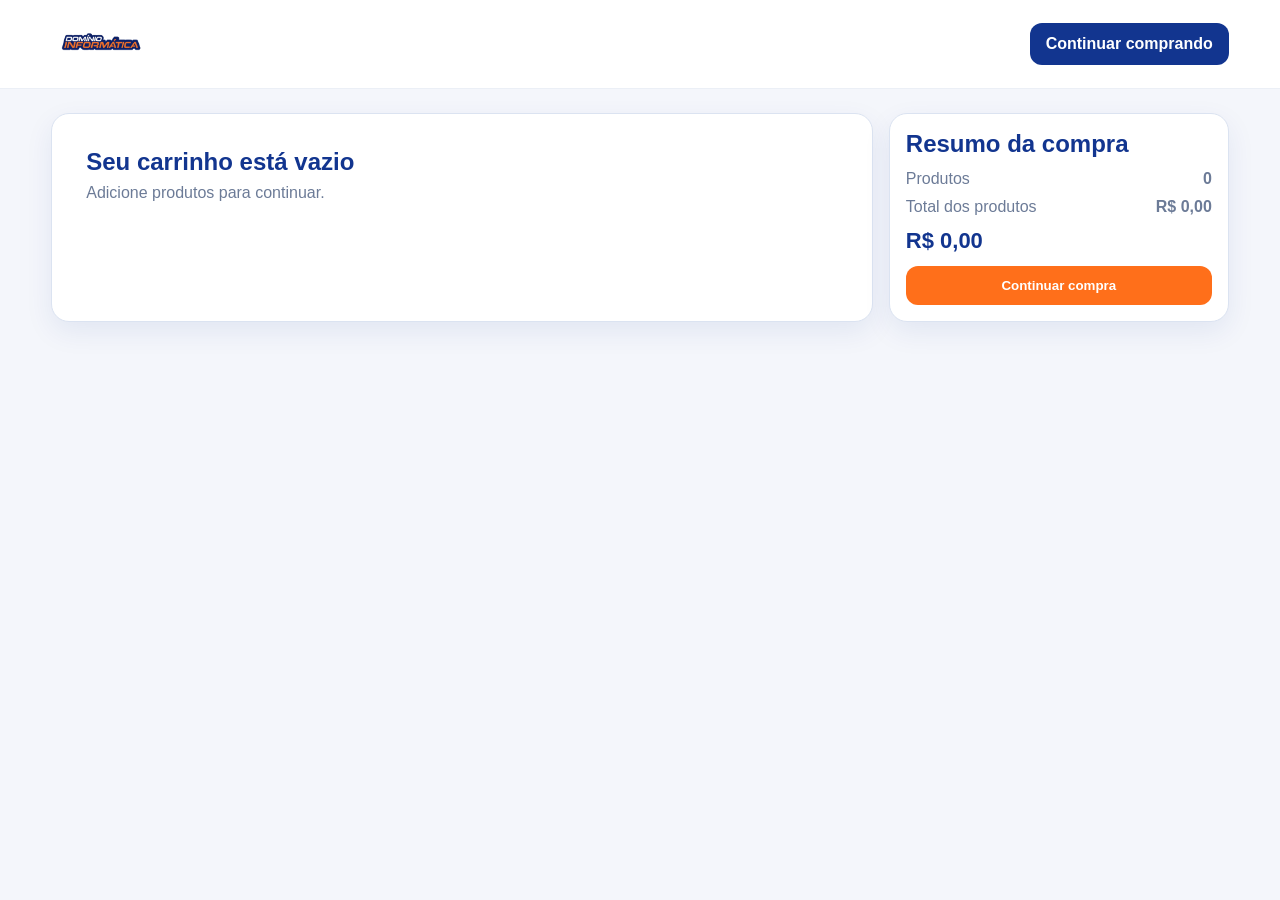
==== cart.html @ 4eca2957 "Create cart.html" ====
<!DOCTYPE html>
<html lang="pt-BR">
<head>
  <meta charset="UTF-8">
  <meta name="viewport" content="width=device-width, initial-scale=1.0">
  <title>Carrinho | Domínio Informática</title>
  <style>
    :root{
      --azul:#12358f;
      --laranja:#ff6f1a;
      --cinza:#f4f6fb;
      --texto:#23314d;
      --texto-suave:#6c7b97;
      --borda:#dbe3f1;
      --sombra:0 10px 28px rgba(18,53,143,.08);
      --raio:18px;
    }
    *{box-sizing:border-box;margin:0;padding:0}
    body{font-family:Arial,sans-serif;background:var(--cinza);color:var(--texto)}
    a{text-decoration:none;color:inherit}
    img{display:block;max-width:100%}
    .container{width:min(1220px,92%);margin:0 auto}
    .header{background:#fff;border-bottom:1px solid #ebeff6;padding:12px 0}
    .header .container{display:flex;justify-content:space-between;align-items:center;gap:12px;flex-wrap:wrap}
    .logo img{max-height:64px}
    .btn{
      display:inline-block;border:none;border-radius:12px;padding:12px 16px;font-weight:bold;cursor:pointer;text-align:center;
    }
    .btn-blue{background:var(--azul);color:#fff}
    .btn-orange{background:var(--laranja);color:#fff}
    .section{padding:24px 0}
    .layout{display:grid;grid-template-columns:1fr 340px;gap:16px}
    .card{background:#fff;border:1px solid var(--borda);border-radius:var(--raio);box-shadow:var(--sombra)}
    .list{padding:16px;display:grid;gap:12px}
    .item{
      border:1px solid var(--borda);
      border-radius:16px;
      padding:12px;
      display:grid;
      grid-template-columns:90px 1fr auto;
      gap:12px;
      align-items:center;
    }
    .thumb{
      width:90px;height:90px;border:1px solid #ebeff6;border-radius:14px;background:#fff;padding:8px;display:flex;align-items:center;justify-content:center;
    }
    .thumb img{width:100%;height:100%;object-fit:contain}
    .placeholder{font-size:34px;color:var(--azul)}
    .title{font-weight:bold;color:var(--azul);line-height:1.3;margin-bottom:6px}
    .code{font-size:12px;color:#7e8ba5;margin-bottom:6px}
    .price{font-size:18px;color:var(--azul);font-weight:700}
    .right{text-align:right}
    .qty{
      width:80px;border:2px solid #dfe6f3;background:#f8fafe;border-radius:12px;padding:10px 12px;font-size:14px;
    }
    .summary{padding:16px}
    .summary h2{color:var(--azul);font-size:24px;margin-bottom:12px}
    .sum-line{display:flex;justify-content:space-between;gap:10px;margin-bottom:10px;color:var(--texto-suave)}
    .sum-total{font-size:22px;color:var(--azul);font-weight:700;margin:12px 0}
    @media (max-width:860px){
      .layout{grid-template-columns:1fr}
      .item{grid-template-columns:70px 1fr}
      .right{text-align:left}
    }
  </style>
</head>
<body>
  <header class="header">
    <div class="container">
      <a href="index.html" class="logo"><img src="logo-dominio.png" alt="Domínio Informática"></a>
      <div style="display:flex;gap:10px;flex-wrap:wrap">
        <a class="btn btn-blue" href="index.html">Continuar comprando</a>
      </div>
    </div>
  </header>

  <section class="section">
    <div class="container layout">
      <div class="card list" id="cartList"></div>

      <div class="card summary">
        <h2>Resumo da compra</h2>
        <div class="sum-line"><span>Produtos</span><strong id="productsCount">0</strong></div>
        <div class="sum-line"><span>Total dos produtos</span><strong id="productsTotal">R$ 0,00</strong></div>
        <div class="sum-total" id="finalTotal">R$ 0,00</div>
        <button class="btn btn-orange" style="width:100%;" onclick="goCheckout()">Continuar compra</button>
      </div>
    </div>
  </section>

  <script src="products.js"></script>
  <script>
    function renderCart() {
      const cart = cartGet();
      const list = document.getElementById("cartList");

      if (!cart.length) {
        list.innerHTML = `
          <div style="padding:18px;">
            <h2 style="color:#12358f;margin-bottom:8px;">Seu carrinho está vazio</h2>
            <p style="color:#6c7b97;">Adicione produtos para continuar.</p>
          </div>
        `;
        document.getElementById("productsCount").textContent = "0";
        document.getElementById("productsTotal").textContent = "R$ 0,00";
        document.getElementById("finalTotal").textContent = "R$ 0,00";
        return;
      }

      let total = 0;
      let totalItems = 0;

      list.innerHTML = cart.map(item => {
        const p = getProductByCode(item.code);
        if (!p) return "";
        total += p.price * item.qty;
        totalItems += item.qty;

        const mainImage = (p.images && p.images.length)
          ? `<img src="${p.images[0]}" alt="${p.name}" onerror="this.style.display='none'; this.nextElementSibling.style.display='flex';"><div class="placeholder" style="display:none;">📦</div>`
          : `<div class="placeholder">📦</div>`;

        return `
          <div class="item">
            <div class="thumb">${mainImage}</div>
            <div>
              <div class="title">${p.name}</div>
              <div class="code">Código: ${p.code}</div>
              <div class="price">${formatBRL(p.price)}</div>
            </div>
            <div class="right">
              <input class="qty" type="number" min="1" value="${item.qty}" onchange="changeQty('${p.code}', this.value)">
              <div style="height:8px"></div>
              <button class="btn btn-blue" style="padding:8px 12px;" onclick="removeItem('${p.code}')">Remover</button>
            </div>
          </div>
        `;
      }).join("");

      document.getElementById("productsCount").textContent = totalItems;
      document.getElementById("productsTotal").textContent = formatBRL(total);
      document.getElementById("finalTotal").textContent = formatBRL(total);
    }

    function changeQty(code, qty) {
      updateCartQty(code, qty);
      renderCart();
    }

    function removeItem(code) {
      removeFromCart(code);
      renderCart();
    }

    function goCheckout() {
      location.href = "checkout.html?mode=cart";
    }

    renderCart();
  </script>
</body>
</html>
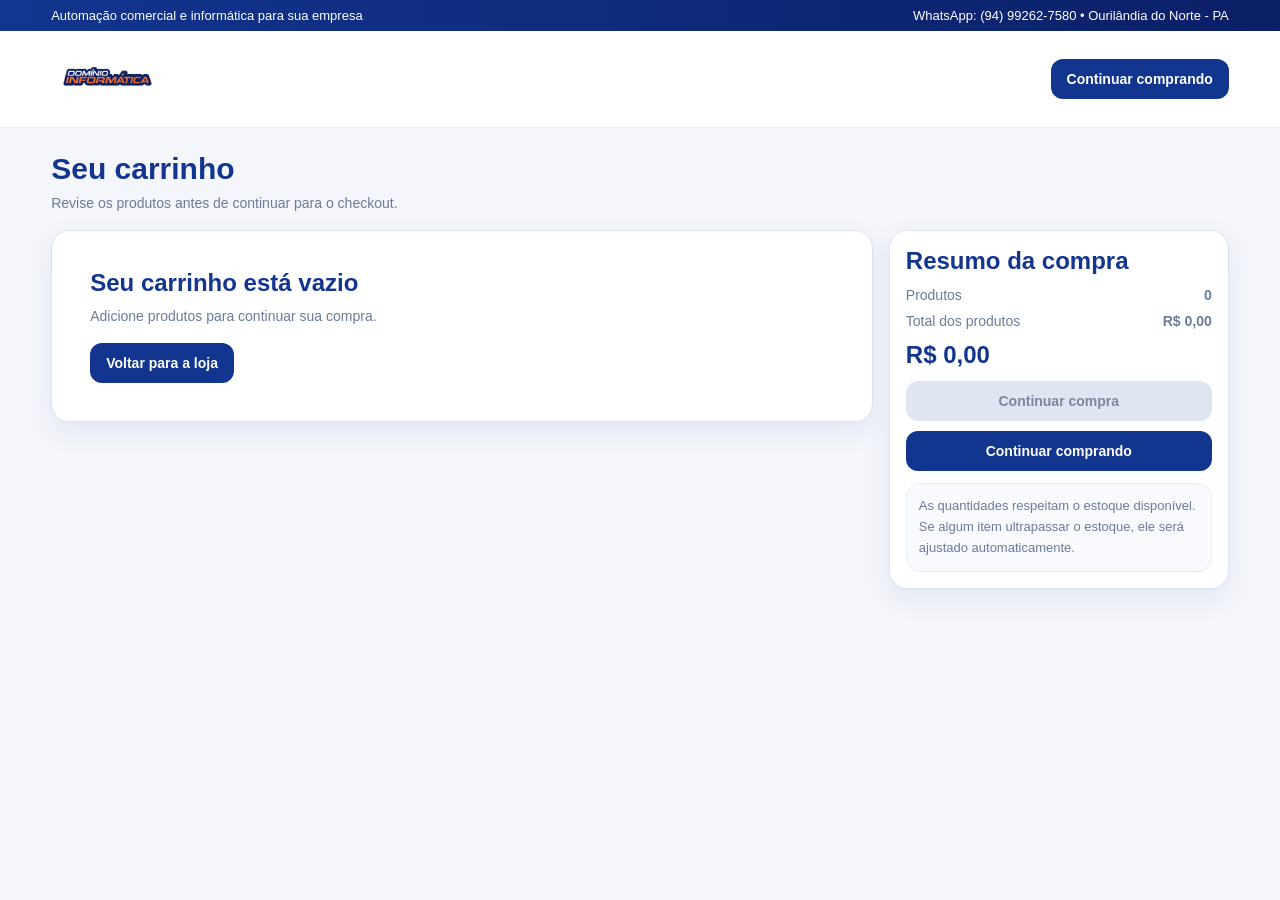
==== commit 965b9999: "Update cart.html" ====
--- a/cart.html
+++ b/cart.html
@@ -7,6 +7,7 @@
   <style>
     :root{
       --azul:#12358f;
+      --azul-escuro:#0b1f66;
       --laranja:#ff6f1a;
       --cinza:#f4f6fb;
       --texto:#23314d;
@@ -14,24 +15,112 @@
       --borda:#dbe3f1;
       --sombra:0 10px 28px rgba(18,53,143,.08);
       --raio:18px;
-    }
+      --verde:#198754;
+      --vermelho:#dc3545;
+    }
+
     *{box-sizing:border-box;margin:0;padding:0}
     body{font-family:Arial,sans-serif;background:var(--cinza);color:var(--texto)}
     a{text-decoration:none;color:inherit}
     img{display:block;max-width:100%}
+    button,input{font:inherit}
     .container{width:min(1220px,92%);margin:0 auto}
-    .header{background:#fff;border-bottom:1px solid #ebeff6;padding:12px 0}
-    .header .container{display:flex;justify-content:space-between;align-items:center;gap:12px;flex-wrap:wrap}
-    .logo img{max-height:64px}
+
+    .topbar{
+      background:linear-gradient(90deg,var(--azul),var(--azul-escuro));
+      color:#fff;
+      font-size:13px;
+    }
+
+    .topbar .container{
+      display:flex;
+      justify-content:space-between;
+      gap:12px;
+      flex-wrap:wrap;
+      padding:8px 0;
+    }
+
+    .header{
+      background:#fff;
+      border-bottom:1px solid #ebeff6;
+      padding:12px 0;
+    }
+
+    .header .container{
+      display:flex;
+      justify-content:space-between;
+      align-items:center;
+      gap:12px;
+      flex-wrap:wrap;
+    }
+
+    .logo img{
+      max-height:72px;
+      width:auto;
+    }
+
+    .header-actions{
+      display:flex;
+      gap:10px;
+      flex-wrap:wrap;
+      align-items:center;
+    }
+
     .btn{
-      display:inline-block;border:none;border-radius:12px;padding:12px 16px;font-weight:bold;cursor:pointer;text-align:center;
-    }
+      display:inline-block;
+      border:none;
+      border-radius:12px;
+      padding:12px 16px;
+      font-weight:bold;
+      cursor:pointer;
+      text-align:center;
+      font-size:14px;
+    }
+
     .btn-blue{background:var(--azul);color:#fff}
     .btn-orange{background:var(--laranja);color:#fff}
-    .section{padding:24px 0}
-    .layout{display:grid;grid-template-columns:1fr 340px;gap:16px}
-    .card{background:#fff;border:1px solid var(--borda);border-radius:var(--raio);box-shadow:var(--sombra)}
-    .list{padding:16px;display:grid;gap:12px}
+    .btn-gray{background:#dfe5f1;color:#7b879e;cursor:not-allowed}
+
+    .section{
+      padding:24px 0;
+    }
+
+    .page-head{
+      margin-bottom:16px;
+    }
+
+    .page-head h1{
+      color:var(--azul);
+      font-size:30px;
+      margin-bottom:6px;
+    }
+
+    .page-head p{
+      color:var(--texto-suave);
+      line-height:1.6;
+      font-size:14px;
+    }
+
+    .layout{
+      display:grid;
+      grid-template-columns:1fr 340px;
+      gap:16px;
+      align-items:start;
+    }
+
+    .card{
+      background:#fff;
+      border:1px solid var(--borda);
+      border-radius:var(--raio);
+      box-shadow:var(--sombra);
+    }
+
+    .list{
+      padding:16px;
+      display:grid;
+      gap:12px;
+    }
+
     .item{
       border:1px solid var(--borda);
       border-radius:16px;
@@ -41,49 +130,231 @@
       gap:12px;
       align-items:center;
     }
+
+    .item.out{
+      opacity:.82;
+      border-color:#f1c7cd;
+      background:#fffafb;
+    }
+
     .thumb{
-      width:90px;height:90px;border:1px solid #ebeff6;border-radius:14px;background:#fff;padding:8px;display:flex;align-items:center;justify-content:center;
-    }
-    .thumb img{width:100%;height:100%;object-fit:contain}
-    .placeholder{font-size:34px;color:var(--azul)}
-    .title{font-weight:bold;color:var(--azul);line-height:1.3;margin-bottom:6px}
-    .code{font-size:12px;color:#7e8ba5;margin-bottom:6px}
-    .price{font-size:18px;color:var(--azul);font-weight:700}
-    .right{text-align:right}
+      width:90px;
+      height:90px;
+      border:1px solid #ebeff6;
+      border-radius:14px;
+      background:#fff;
+      padding:8px;
+      display:flex;
+      align-items:center;
+      justify-content:center;
+      overflow:hidden;
+    }
+
+    .thumb img{
+      width:100%;
+      height:100%;
+      object-fit:contain;
+    }
+
+    .placeholder{
+      font-size:34px;
+      color:var(--azul);
+      display:flex;
+      align-items:center;
+      justify-content:center;
+      width:100%;
+      height:100%;
+    }
+
+    .title{
+      font-weight:bold;
+      color:var(--azul);
+      line-height:1.3;
+      margin-bottom:6px;
+      font-size:15px;
+    }
+
+    .code{
+      font-size:12px;
+      color:#7e8ba5;
+      margin-bottom:6px;
+    }
+
+    .price{
+      font-size:18px;
+      color:var(--azul);
+      font-weight:700;
+      margin-bottom:6px;
+    }
+
+    .stock{
+      font-size:12px;
+      font-weight:bold;
+      line-height:1.4;
+    }
+
+    .stock.ok{
+      color:var(--laranja);
+    }
+
+    .stock.out{
+      color:var(--vermelho);
+    }
+
+    .subtotal{
+      margin-top:8px;
+      font-size:13px;
+      color:var(--texto-suave);
+    }
+
+    .subtotal strong{
+      color:var(--azul);
+    }
+
+    .right{
+      text-align:right;
+      min-width:130px;
+    }
+
     .qty{
-      width:80px;border:2px solid #dfe6f3;background:#f8fafe;border-radius:12px;padding:10px 12px;font-size:14px;
-    }
-    .summary{padding:16px}
-    .summary h2{color:var(--azul);font-size:24px;margin-bottom:12px}
-    .sum-line{display:flex;justify-content:space-between;gap:10px;margin-bottom:10px;color:var(--texto-suave)}
-    .sum-total{font-size:22px;color:var(--azul);font-weight:700;margin:12px 0}
+      width:86px;
+      border:2px solid #dfe6f3;
+      background:#f8fafe;
+      border-radius:12px;
+      padding:10px 12px;
+      font-size:14px;
+      text-align:center;
+    }
+
+    .mini-btn{
+      border:none;
+      border-radius:10px;
+      padding:8px 12px;
+      font-size:12px;
+      font-weight:bold;
+      cursor:pointer;
+      text-align:center;
+    }
+
+    .summary{
+      padding:16px;
+    }
+
+    .summary h2{
+      color:var(--azul);
+      font-size:24px;
+      margin-bottom:12px;
+    }
+
+    .sum-line{
+      display:flex;
+      justify-content:space-between;
+      gap:10px;
+      margin-bottom:10px;
+      color:var(--texto-suave);
+      font-size:14px;
+    }
+
+    .sum-total{
+      font-size:24px;
+      color:var(--azul);
+      font-weight:700;
+      margin:12px 0;
+    }
+
+    .summary-note{
+      margin-top:12px;
+      padding:12px;
+      border-radius:14px;
+      background:#f8fafe;
+      border:1px solid #e7edf8;
+      color:var(--texto-suave);
+      font-size:13px;
+      line-height:1.6;
+    }
+
+    .empty{
+      padding:22px;
+    }
+
+    .empty h2{
+      color:var(--azul);
+      margin-bottom:8px;
+      font-size:24px;
+    }
+
+    .empty p{
+      color:var(--texto-suave);
+      line-height:1.7;
+      font-size:14px;
+      margin-bottom:14px;
+    }
+
     @media (max-width:860px){
-      .layout{grid-template-columns:1fr}
-      .item{grid-template-columns:70px 1fr}
-      .right{text-align:left}
+      .layout{
+        grid-template-columns:1fr;
+      }
+
+      .item{
+        grid-template-columns:70px 1fr;
+      }
+
+      .thumb{
+        width:70px;
+        height:70px;
+      }
+
+      .right{
+        grid-column:1 / -1;
+        text-align:left;
+        min-width:0;
+      }
     }
   </style>
 </head>
 <body>
+  <div class="topbar">
+    <div class="container">
+      <div>Automação comercial e informática para sua empresa</div>
+      <div>WhatsApp: (94) 99262-7580 • Ourilândia do Norte - PA</div>
+    </div>
+  </div>
+
   <header class="header">
     <div class="container">
-      <a href="index.html" class="logo"><img src="logo-dominio.png" alt="Domínio Informática"></a>
-      <div style="display:flex;gap:10px;flex-wrap:wrap">
+      <a href="index.html" class="logo">
+        <img src="logo-dominio.png" alt="Domínio Informática">
+      </a>
+
+      <div class="header-actions">
         <a class="btn btn-blue" href="index.html">Continuar comprando</a>
       </div>
     </div>
   </header>
 
   <section class="section">
-    <div class="container layout">
-      <div class="card list" id="cartList"></div>
-
-      <div class="card summary">
-        <h2>Resumo da compra</h2>
-        <div class="sum-line"><span>Produtos</span><strong id="productsCount">0</strong></div>
-        <div class="sum-line"><span>Total dos produtos</span><strong id="productsTotal">R$ 0,00</strong></div>
-        <div class="sum-total" id="finalTotal">R$ 0,00</div>
-        <button class="btn btn-orange" style="width:100%;" onclick="goCheckout()">Continuar compra</button>
+    <div class="container">
+      <div class="page-head">
+        <h1>Seu carrinho</h1>
+        <p>Revise os produtos antes de continuar para o checkout.</p>
+      </div>
+
+      <div class="layout">
+        <div class="card list" id="cartList"></div>
+
+        <div class="card summary">
+          <h2>Resumo da compra</h2>
+          <div class="sum-line"><span>Produtos</span><strong id="productsCount">0</strong></div>
+          <div class="sum-line"><span>Total dos produtos</span><strong id="productsTotal">R$ 0,00</strong></div>
+          <div class="sum-total" id="finalTotal">R$ 0,00</div>
+
+          <button class="btn btn-orange" id="checkoutBtn" style="width:100%;" onclick="goCheckout()">Continuar compra</button>
+          <a class="btn btn-blue" href="index.html" style="width:100%;margin-top:10px;">Continuar comprando</a>
+
+          <div class="summary-note">
+            As quantidades respeitam o estoque disponível. Se algum item ultrapassar o estoque, ele será ajustado automaticamente.
+          </div>
+        </div>
       </div>
     </div>
   </section>
@@ -93,17 +364,22 @@
     function renderCart() {
       const cart = cartGet();
       const list = document.getElementById("cartList");
+      const checkoutBtn = document.getElementById("checkoutBtn");
 
       if (!cart.length) {
         list.innerHTML = `
-          <div style="padding:18px;">
-            <h2 style="color:#12358f;margin-bottom:8px;">Seu carrinho está vazio</h2>
-            <p style="color:#6c7b97;">Adicione produtos para continuar.</p>
+          <div class="empty">
+            <h2>Seu carrinho está vazio</h2>
+            <p>Adicione produtos para continuar sua compra.</p>
+            <a class="btn btn-blue" href="index.html">Voltar para a loja</a>
           </div>
         `;
+
         document.getElementById("productsCount").textContent = "0";
         document.getElementById("productsTotal").textContent = "R$ 0,00";
         document.getElementById("finalTotal").textContent = "R$ 0,00";
+        checkoutBtn.disabled = true;
+        checkoutBtn.className = "btn btn-gray";
         return;
       }
 
@@ -113,25 +389,45 @@
       list.innerHTML = cart.map(item => {
         const p = getProductByCode(item.code);
         if (!p) return "";
-        total += p.price * item.qty;
-        totalItems += item.qty;
+
+        const stock = Number(p.stock || 0);
+        const isOut = stock <= 0;
+        const qty = Math.min(Number(item.qty || 1), Math.max(stock, 1));
+        const subtotal = p.price * qty;
+
+        total += subtotal;
+        totalItems += isOut ? 0 : qty;
 
         const mainImage = (p.images && p.images.length)
           ? `<img src="${p.images[0]}" alt="${p.name}" onerror="this.style.display='none'; this.nextElementSibling.style.display='flex';"><div class="placeholder" style="display:none;">📦</div>`
           : `<div class="placeholder">📦</div>`;
 
         return `
-          <div class="item">
+          <div class="item ${isOut ? 'out' : ''}">
             <div class="thumb">${mainImage}</div>
+
             <div>
               <div class="title">${p.name}</div>
               <div class="code">Código: ${p.code}</div>
               <div class="price">${formatBRL(p.price)}</div>
+              <div class="stock ${isOut ? 'out' : 'ok'}">
+                ${isOut ? 'Produto sem estoque no momento' : `Estoque disponível: ${stock}`}
+              </div>
+              <div class="subtotal">Subtotal: <strong>${formatBRL(subtotal)}</strong></div>
             </div>
+
             <div class="right">
-              <input class="qty" type="number" min="1" value="${item.qty}" onchange="changeQty('${p.code}', this.value)">
+              <input
+                class="qty"
+                type="number"
+                min="1"
+                max="${Math.max(stock, 1)}"
+                value="${qty}"
+                ${isOut ? 'disabled' : ''}
+                onchange="changeQty('${p.code}', this.value)"
+              >
               <div style="height:8px"></div>
-              <button class="btn btn-blue" style="padding:8px 12px;" onclick="removeItem('${p.code}')">Remover</button>
+              <button class="mini-btn btn-blue" onclick="removeItem('${p.code}')">Remover</button>
             </div>
           </div>
         `;
@@ -140,10 +436,18 @@
       document.getElementById("productsCount").textContent = totalItems;
       document.getElementById("productsTotal").textContent = formatBRL(total);
       document.getElementById("finalTotal").textContent = formatBRL(total);
+
+      checkoutBtn.disabled = totalItems <= 0;
+      checkoutBtn.className = totalItems > 0 ? "btn btn-orange" : "btn btn-gray";
     }
 
     function changeQty(code, qty) {
-      updateCartQty(code, qty);
+      const result = updateCartQty(code, qty);
+
+      if (!result.ok && result.message) {
+        alert(result.message);
+      }
+
       renderCart();
     }
 
@@ -153,6 +457,12 @@
     }
 
     function goCheckout() {
+      const cart = cartGet();
+      if (!cart.length) {
+        alert("Seu carrinho está vazio.");
+        return;
+      }
+
       location.href = "checkout.html?mode=cart";
     }
 
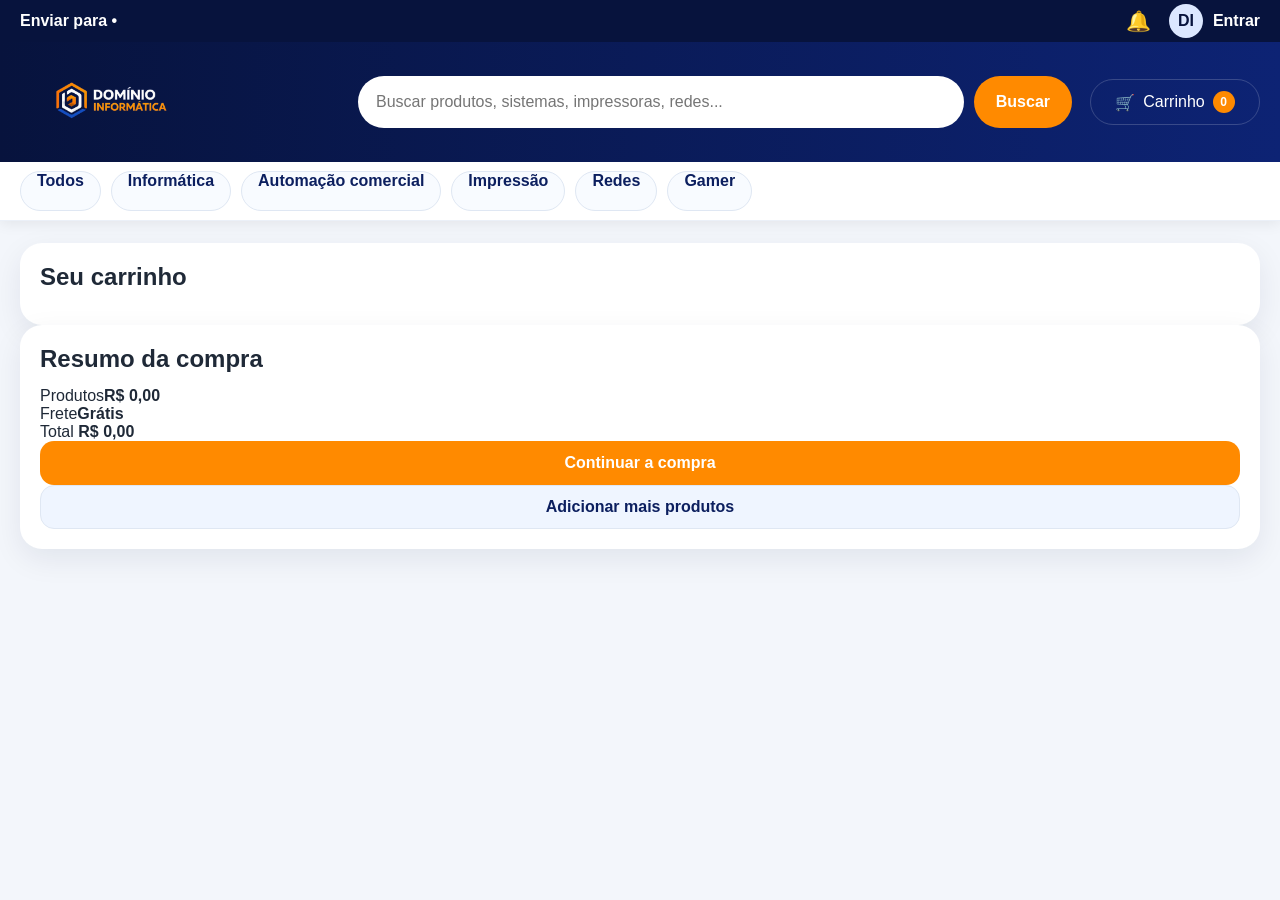
==== commit ad304825: "Update cart.html" ====
--- a/cart.html
+++ b/cart.html
@@ -1,472 +1,133 @@
 <!DOCTYPE html>
 <html lang="pt-BR">
 <head>
-  <meta charset="UTF-8">
-  <meta name="viewport" content="width=device-width, initial-scale=1.0">
+  <meta charset="UTF-8" />
+  <meta name="viewport" content="width=device-width, initial-scale=1.0" />
   <title>Carrinho | Domínio Informática</title>
-  <style>
-    :root{
-      --azul:#12358f;
-      --azul-escuro:#0b1f66;
-      --laranja:#ff6f1a;
-      --cinza:#f4f6fb;
-      --texto:#23314d;
-      --texto-suave:#6c7b97;
-      --borda:#dbe3f1;
-      --sombra:0 10px 28px rgba(18,53,143,.08);
-      --raio:18px;
-      --verde:#198754;
-      --vermelho:#dc3545;
-    }
-
-    *{box-sizing:border-box;margin:0;padding:0}
-    body{font-family:Arial,sans-serif;background:var(--cinza);color:var(--texto)}
-    a{text-decoration:none;color:inherit}
-    img{display:block;max-width:100%}
-    button,input{font:inherit}
-    .container{width:min(1220px,92%);margin:0 auto}
-
-    .topbar{
-      background:linear-gradient(90deg,var(--azul),var(--azul-escuro));
-      color:#fff;
-      font-size:13px;
-    }
-
-    .topbar .container{
-      display:flex;
-      justify-content:space-between;
-      gap:12px;
-      flex-wrap:wrap;
-      padding:8px 0;
-    }
-
-    .header{
-      background:#fff;
-      border-bottom:1px solid #ebeff6;
-      padding:12px 0;
-    }
-
-    .header .container{
-      display:flex;
-      justify-content:space-between;
-      align-items:center;
-      gap:12px;
-      flex-wrap:wrap;
-    }
-
-    .logo img{
-      max-height:72px;
-      width:auto;
-    }
-
-    .header-actions{
-      display:flex;
-      gap:10px;
-      flex-wrap:wrap;
-      align-items:center;
-    }
-
-    .btn{
-      display:inline-block;
-      border:none;
-      border-radius:12px;
-      padding:12px 16px;
-      font-weight:bold;
-      cursor:pointer;
-      text-align:center;
-      font-size:14px;
-    }
-
-    .btn-blue{background:var(--azul);color:#fff}
-    .btn-orange{background:var(--laranja);color:#fff}
-    .btn-gray{background:#dfe5f1;color:#7b879e;cursor:not-allowed}
-
-    .section{
-      padding:24px 0;
-    }
-
-    .page-head{
-      margin-bottom:16px;
-    }
-
-    .page-head h1{
-      color:var(--azul);
-      font-size:30px;
-      margin-bottom:6px;
-    }
-
-    .page-head p{
-      color:var(--texto-suave);
-      line-height:1.6;
-      font-size:14px;
-    }
-
-    .layout{
-      display:grid;
-      grid-template-columns:1fr 340px;
-      gap:16px;
-      align-items:start;
-    }
-
-    .card{
-      background:#fff;
-      border:1px solid var(--borda);
-      border-radius:var(--raio);
-      box-shadow:var(--sombra);
-    }
-
-    .list{
-      padding:16px;
-      display:grid;
-      gap:12px;
-    }
-
-    .item{
-      border:1px solid var(--borda);
-      border-radius:16px;
-      padding:12px;
-      display:grid;
-      grid-template-columns:90px 1fr auto;
-      gap:12px;
-      align-items:center;
-    }
-
-    .item.out{
-      opacity:.82;
-      border-color:#f1c7cd;
-      background:#fffafb;
-    }
-
-    .thumb{
-      width:90px;
-      height:90px;
-      border:1px solid #ebeff6;
-      border-radius:14px;
-      background:#fff;
-      padding:8px;
-      display:flex;
-      align-items:center;
-      justify-content:center;
-      overflow:hidden;
-    }
-
-    .thumb img{
-      width:100%;
-      height:100%;
-      object-fit:contain;
-    }
-
-    .placeholder{
-      font-size:34px;
-      color:var(--azul);
-      display:flex;
-      align-items:center;
-      justify-content:center;
-      width:100%;
-      height:100%;
-    }
-
-    .title{
-      font-weight:bold;
-      color:var(--azul);
-      line-height:1.3;
-      margin-bottom:6px;
-      font-size:15px;
-    }
-
-    .code{
-      font-size:12px;
-      color:#7e8ba5;
-      margin-bottom:6px;
-    }
-
-    .price{
-      font-size:18px;
-      color:var(--azul);
-      font-weight:700;
-      margin-bottom:6px;
-    }
-
-    .stock{
-      font-size:12px;
-      font-weight:bold;
-      line-height:1.4;
-    }
-
-    .stock.ok{
-      color:var(--laranja);
-    }
-
-    .stock.out{
-      color:var(--vermelho);
-    }
-
-    .subtotal{
-      margin-top:8px;
-      font-size:13px;
-      color:var(--texto-suave);
-    }
-
-    .subtotal strong{
-      color:var(--azul);
-    }
-
-    .right{
-      text-align:right;
-      min-width:130px;
-    }
-
-    .qty{
-      width:86px;
-      border:2px solid #dfe6f3;
-      background:#f8fafe;
-      border-radius:12px;
-      padding:10px 12px;
-      font-size:14px;
-      text-align:center;
-    }
-
-    .mini-btn{
-      border:none;
-      border-radius:10px;
-      padding:8px 12px;
-      font-size:12px;
-      font-weight:bold;
-      cursor:pointer;
-      text-align:center;
-    }
-
-    .summary{
-      padding:16px;
-    }
-
-    .summary h2{
-      color:var(--azul);
-      font-size:24px;
-      margin-bottom:12px;
-    }
-
-    .sum-line{
-      display:flex;
-      justify-content:space-between;
-      gap:10px;
-      margin-bottom:10px;
-      color:var(--texto-suave);
-      font-size:14px;
-    }
-
-    .sum-total{
-      font-size:24px;
-      color:var(--azul);
-      font-weight:700;
-      margin:12px 0;
-    }
-
-    .summary-note{
-      margin-top:12px;
-      padding:12px;
-      border-radius:14px;
-      background:#f8fafe;
-      border:1px solid #e7edf8;
-      color:var(--texto-suave);
-      font-size:13px;
-      line-height:1.6;
-    }
-
-    .empty{
-      padding:22px;
-    }
-
-    .empty h2{
-      color:var(--azul);
-      margin-bottom:8px;
-      font-size:24px;
-    }
-
-    .empty p{
-      color:var(--texto-suave);
-      line-height:1.7;
-      font-size:14px;
-      margin-bottom:14px;
-    }
-
-    @media (max-width:860px){
-      .layout{
-        grid-template-columns:1fr;
-      }
-
-      .item{
-        grid-template-columns:70px 1fr;
-      }
-
-      .thumb{
-        width:70px;
-        height:70px;
-      }
-
-      .right{
-        grid-column:1 / -1;
-        text-align:left;
-        min-width:0;
-      }
-    }
-  </style>
+  <link rel="stylesheet" href="style.css" />
 </head>
 <body>
-  <div class="topbar">
-    <div class="container">
-      <div>Automação comercial e informática para sua empresa</div>
-      <div>WhatsApp: (94) 99262-7580 • Ourilândia do Norte - PA</div>
-    </div>
-  </div>
+  <header class="site-header">
+    <div class="header-top">
+      <div class="container header-top-content">
+        <button class="ship-to ship-to-btn" id="shipToBtn" type="button">
+          Enviar para •
+        </button>
 
-  <header class="header">
-    <div class="container">
-      <a href="index.html" class="logo">
-        <img src="logo-dominio.png" alt="Domínio Informática">
-      </a>
+        <div class="header-top-right">
+          <button class="notif-btn" type="button" id="openNotificationsBtn" aria-label="Notificações">🔔</button>
 
-      <div class="header-actions">
-        <a class="btn btn-blue" href="index.html">Continuar comprando</a>
-      </div>
-    </div>
-  </header>
+          <div class="account-menu">
+            <button class="account-trigger" id="accountTrigger" type="button">
+              <span class="account-avatar" id="accountAvatar">DI</span>
+              <span class="account-name" id="accountName">Entrar</span>
+            </button>
 
-  <section class="section">
-    <div class="container">
-      <div class="page-head">
-        <h1>Seu carrinho</h1>
-        <p>Revise os produtos antes de continuar para o checkout.</p>
-      </div>
+            <div class="account-dropdown" id="accountDropdown">
+              <div class="account-dropdown-header">
+                <strong id="dropdownUserName">Visitante</strong>
+                <span id="dropdownUserEmail">Faça login para continuar</span>
+              </div>
 
-      <div class="layout">
-        <div class="card list" id="cartList"></div>
-
-        <div class="card summary">
-          <h2>Resumo da compra</h2>
-          <div class="sum-line"><span>Produtos</span><strong id="productsCount">0</strong></div>
-          <div class="sum-line"><span>Total dos produtos</span><strong id="productsTotal">R$ 0,00</strong></div>
-          <div class="sum-total" id="finalTotal">R$ 0,00</div>
-
-          <button class="btn btn-orange" id="checkoutBtn" style="width:100%;" onclick="goCheckout()">Continuar compra</button>
-          <a class="btn btn-blue" href="index.html" style="width:100%;margin-top:10px;">Continuar comprando</a>
-
-          <div class="summary-note">
-            As quantidades respeitam o estoque disponível. Se algum item ultrapassar o estoque, ele será ajustado automaticamente.
+              <a href="login.html" id="profileLink">Entrar / Cadastro</a>
+              <button type="button" id="myOrdersBtn">Compras</button>
+              <button type="button" id="logoutBtn">Sair</button>
+            </div>
           </div>
         </div>
       </div>
     </div>
-  </section>
+
+    <div class="header-main">
+      <div class="container header-main-content">
+        <a href="index.html" class="logo-area" aria-label="Domínio Informática">
+          <img src="logo-dominio.png.png" alt="Domínio Informática" class="site-logo" />
+        </a>
+
+        <form class="search-form" id="searchForm">
+          <input
+            type="search"
+            id="searchInput"
+            placeholder="Buscar produtos, sistemas, impressoras, redes..."
+            autocomplete="off"
+          />
+          <button type="submit">Buscar</button>
+        </form>
+
+        <a href="cart.html" class="header-cart" aria-label="Carrinho">
+          <span class="header-cart-icon">🛒</span>
+          <span class="header-cart-text">Carrinho</span>
+          <span class="cart-count" id="cartCount">0</span>
+        </a>
+      </div>
+    </div>
+
+    <nav class="main-nav">
+      <div class="container nav-list">
+        <a class="nav-chip" href="index.html">Todos</a>
+        <a class="nav-chip" href="index.html?cat=informática">Informática</a>
+        <a class="nav-chip" href="index.html?cat=automação comercial">Automação comercial</a>
+        <a class="nav-chip" href="index.html?cat=impressão">Impressão</a>
+        <a class="nav-chip" href="index.html?cat=redes">Redes</a>
+        <a class="nav-chip" href="index.html?cat=gamer">Gamer</a>
+      </div>
+    </nav>
+  </header>
+
+  <main class="container section">
+    <div class="cart-layout">
+      <section class="cart-main">
+        <div class="checkout-card">
+          <div class="checkout-card-header">
+            <h2>Seu carrinho</h2>
+          </div>
+          <div id="cartItemsPage"></div>
+        </div>
+      </section>
+
+      <aside class="cart-summary">
+        <div class="checkout-card sticky-summary">
+          <div class="checkout-card-header">
+            <h2>Resumo da compra</h2>
+          </div>
+
+          <div class="cart-summary-lines">
+            <div><span>Produtos</span><strong id="cartSummaryProducts">R$ 0,00</strong></div>
+            <div><span>Frete</span><strong>Grátis</strong></div>
+          </div>
+
+          <div class="cart-summary-total">
+            <span>Total</span>
+            <strong id="cartSummaryTotal">R$ 0,00</strong>
+          </div>
+
+          <a href="checkout.html" class="btn-primary full">Continuar a compra</a>
+          <a href="index.html" class="btn-secondary full">Adicionar mais produtos</a>
+        </div>
+      </aside>
+    </div>
+  </main>
+
+  <aside class="notification-panel" id="notificationPanel">
+    <div class="notification-header">
+      <h3>Avisos</h3>
+      <button type="button" id="closeNotificationsBtn">✕</button>
+    </div>
+    <div class="notification-body">
+      <div class="notification-item">Confirme seu e-mail para deixar sua conta mais segura.</div>
+      <div class="notification-item">Acompanhe novidades e promoções da Domínio Informática.</div>
+    </div>
+  </aside>
+
+  <aside class="orders-panel" id="ordersPanel">
+    <div class="notification-header">
+      <h3>Minhas compras</h3>
+      <button type="button" id="closeOrdersBtn">✕</button>
+    </div>
+    <div class="notification-body" id="ordersContent"></div>
+  </aside>
 
   <script src="products.js"></script>
-  <script>
-    function renderCart() {
-      const cart = cartGet();
-      const list = document.getElementById("cartList");
-      const checkoutBtn = document.getElementById("checkoutBtn");
-
-      if (!cart.length) {
-        list.innerHTML = `
-          <div class="empty">
-            <h2>Seu carrinho está vazio</h2>
-            <p>Adicione produtos para continuar sua compra.</p>
-            <a class="btn btn-blue" href="index.html">Voltar para a loja</a>
-          </div>
-        `;
-
-        document.getElementById("productsCount").textContent = "0";
-        document.getElementById("productsTotal").textContent = "R$ 0,00";
-        document.getElementById("finalTotal").textContent = "R$ 0,00";
-        checkoutBtn.disabled = true;
-        checkoutBtn.className = "btn btn-gray";
-        return;
-      }
-
-      let total = 0;
-      let totalItems = 0;
-
-      list.innerHTML = cart.map(item => {
-        const p = getProductByCode(item.code);
-        if (!p) return "";
-
-        const stock = Number(p.stock || 0);
-        const isOut = stock <= 0;
-        const qty = Math.min(Number(item.qty || 1), Math.max(stock, 1));
-        const subtotal = p.price * qty;
-
-        total += subtotal;
-        totalItems += isOut ? 0 : qty;
-
-        const mainImage = (p.images && p.images.length)
-          ? `<img src="${p.images[0]}" alt="${p.name}" onerror="this.style.display='none'; this.nextElementSibling.style.display='flex';"><div class="placeholder" style="display:none;">📦</div>`
-          : `<div class="placeholder">📦</div>`;
-
-        return `
-          <div class="item ${isOut ? 'out' : ''}">
-            <div class="thumb">${mainImage}</div>
-
-            <div>
-              <div class="title">${p.name}</div>
-              <div class="code">Código: ${p.code}</div>
-              <div class="price">${formatBRL(p.price)}</div>
-              <div class="stock ${isOut ? 'out' : 'ok'}">
-                ${isOut ? 'Produto sem estoque no momento' : `Estoque disponível: ${stock}`}
-              </div>
-              <div class="subtotal">Subtotal: <strong>${formatBRL(subtotal)}</strong></div>
-            </div>
-
-            <div class="right">
-              <input
-                class="qty"
-                type="number"
-                min="1"
-                max="${Math.max(stock, 1)}"
-                value="${qty}"
-                ${isOut ? 'disabled' : ''}
-                onchange="changeQty('${p.code}', this.value)"
-              >
-              <div style="height:8px"></div>
-              <button class="mini-btn btn-blue" onclick="removeItem('${p.code}')">Remover</button>
-            </div>
-          </div>
-        `;
-      }).join("");
-
-      document.getElementById("productsCount").textContent = totalItems;
-      document.getElementById("productsTotal").textContent = formatBRL(total);
-      document.getElementById("finalTotal").textContent = formatBRL(total);
-
-      checkoutBtn.disabled = totalItems <= 0;
-      checkoutBtn.className = totalItems > 0 ? "btn btn-orange" : "btn btn-gray";
-    }
-
-    function changeQty(code, qty) {
-      const result = updateCartQty(code, qty);
-
-      if (!result.ok && result.message) {
-        alert(result.message);
-      }
-
-      renderCart();
-    }
-
-    function removeItem(code) {
-      removeFromCart(code);
-      renderCart();
-    }
-
-    function goCheckout() {
-      const cart = cartGet();
-      if (!cart.length) {
-        alert("Seu carrinho está vazio.");
-        return;
-      }
-
-      location.href = "checkout.html?mode=cart";
-    }
-
-    renderCart();
-  </script>
+  <script src="app.js"></script>
 </body>
 </html>
--- a/style.css
+++ b/style.css
@@ -0,0 +1,1251 @@
+:root {
+  --bg: #f3f6fb;
+  --white: #ffffff;
+  --dark: #07133d;
+  --dark-2: #0c1f5f;
+  --orange: #ff8a00;
+  --text: #1f2937;
+  --muted: #667085;
+  --border: #dfe7f3;
+  --shadow: 0 10px 30px rgba(9, 22, 60, 0.08);
+  --container: 1240px;
+}
+
+* { box-sizing: border-box; }
+html { scroll-behavior: smooth; }
+
+body {
+  margin: 0;
+  font-family: Arial, Helvetica, sans-serif;
+  background: var(--bg);
+  color: var(--text);
+}
+
+img { max-width: 100%; display: block; }
+button, input, textarea, select { font: inherit; }
+a { text-decoration: none; color: inherit; }
+.hidden { display: none !important; }
+
+.container {
+  width: min(100% - 24px, var(--container));
+  margin: 0 auto;
+}
+
+.site-header {
+  position: sticky;
+  top: 0;
+  z-index: 50;
+  box-shadow: 0 2px 14px rgba(0,0,0,.08);
+}
+
+.header-top {
+  background: var(--dark);
+  color: var(--white);
+}
+
+.header-top-content {
+  min-height: 42px;
+  display: flex;
+  align-items: center;
+  justify-content: space-between;
+  gap: 12px;
+}
+
+.ship-to-btn {
+  border: 0;
+  background: transparent;
+  color: var(--white);
+  font-weight: 700;
+  cursor: pointer;
+  padding: 0;
+}
+
+.header-top-right {
+  display: flex;
+  align-items: center;
+  gap: 12px;
+}
+
+.notif-btn,
+.account-trigger {
+  border: 0;
+  background: transparent;
+  color: var(--white);
+  cursor: pointer;
+}
+
+.notif-btn {
+  font-size: 20px;
+}
+
+.account-menu {
+  position: relative;
+}
+
+.account-trigger {
+  display: flex;
+  align-items: center;
+  gap: 10px;
+  padding: 4px 0;
+}
+
+.account-avatar {
+  width: 34px;
+  height: 34px;
+  border-radius: 999px;
+  background: #dbe7ff;
+  color: var(--dark);
+  display: grid;
+  place-items: center;
+  font-weight: 700;
+}
+
+.account-name {
+  font-weight: 700;
+}
+
+.account-dropdown {
+  position: absolute;
+  right: 0;
+  top: calc(100% + 10px);
+  width: 260px;
+  background: var(--white);
+  border-radius: 16px;
+  box-shadow: var(--shadow);
+  padding: 12px;
+  display: none;
+  z-index: 70;
+}
+
+.account-menu:hover .account-dropdown {
+  display: block;
+}
+
+.account-dropdown-header {
+  padding: 8px 8px 12px;
+  border-bottom: 1px solid var(--border);
+  margin-bottom: 8px;
+}
+
+.account-dropdown-header strong {
+  display: block;
+  font-size: 18px;
+}
+
+.account-dropdown-header span {
+  display: block;
+  color: var(--muted);
+  font-size: 13px;
+}
+
+.account-dropdown a,
+.account-dropdown button {
+  width: 100%;
+  text-align: left;
+  background: transparent;
+  border: 0;
+  padding: 12px 8px;
+  border-radius: 10px;
+  cursor: pointer;
+}
+
+.account-dropdown a:hover,
+.account-dropdown button:hover {
+  background: #f3f7ff;
+}
+
+.header-main {
+  background: linear-gradient(90deg, #07133d, #0d2374);
+}
+
+.header-main-content {
+  min-height: 96px;
+  display: grid;
+  grid-template-columns: 320px 1fr 170px;
+  gap: 18px;
+  align-items: center;
+}
+
+.logo-area {
+  display: flex;
+  align-items: center;
+}
+
+.site-logo {
+  max-height: 120px;
+  width: auto;
+}
+
+.search-form {
+  display: flex;
+  gap: 10px;
+}
+
+.search-form input {
+  flex: 1;
+  height: 52px;
+  border: 0;
+  border-radius: 999px;
+  padding: 0 18px;
+  outline: none;
+}
+
+.search-form button {
+  height: 52px;
+  border: 0;
+  border-radius: 999px;
+  padding: 0 22px;
+  background: var(--orange);
+  color: var(--white);
+  font-weight: 700;
+  cursor: pointer;
+}
+
+.header-cart {
+  display: inline-flex;
+  align-items: center;
+  justify-content: center;
+  gap: 8px;
+  color: var(--white);
+  border: 1px solid rgba(255,255,255,.18);
+  border-radius: 999px;
+  min-height: 46px;
+  padding: 0 16px;
+}
+
+.cart-count {
+  min-width: 22px;
+  height: 22px;
+  border-radius: 999px;
+  background: var(--orange);
+  color: var(--white);
+  display: inline-grid;
+  place-items: center;
+  font-size: 12px;
+  font-weight: 700;
+  padding: 0 6px;
+}
+
+.main-nav {
+  background: var(--white);
+  border-bottom: 1px solid #ebf0f8;
+}
+
+.nav-list {
+  min-height: 58px;
+  display: flex;
+  align-items: center;
+  gap: 10px;
+  overflow-x: auto;
+}
+
+.nav-chip {
+  border: 1px solid var(--border);
+  background: #f8fbff;
+  color: var(--dark-2);
+  border-radius: 999px;
+  min-height: 40px;
+  padding: 0 16px;
+  cursor: pointer;
+  font-weight: 700;
+  white-space: nowrap;
+}
+
+.nav-chip.active {
+  background: var(--dark-2);
+  color: var(--white);
+  border-color: var(--dark-2);
+}
+
+.hero-slider-section {
+  padding: 20px 0 12px;
+}
+
+.hero-slider {
+  position: relative;
+  min-height: 400px;
+  border-radius: 24px;
+  overflow: hidden;
+  box-shadow: var(--shadow);
+}
+
+.hero-slide {
+  position: absolute;
+  inset: 0;
+  padding: 42px;
+  display: none;
+  color: var(--white);
+  overflow: hidden;
+}
+
+.hero-slide.active {
+  display: flex;
+  align-items: center;
+}
+
+.hero-slide-bg {
+  position: absolute;
+  inset: 0;
+  background-size: cover;
+  background-position: center;
+}
+
+.hero-slide-content {
+  position: relative;
+  z-index: 2;
+  max-width: 620px;
+}
+
+.hero-badge {
+  display: inline-flex;
+  background: rgba(255,255,255,.14);
+  border: 1px solid rgba(255,255,255,.18);
+  color: var(--white);
+  padding: 8px 14px;
+  border-radius: 999px;
+  font-weight: 700;
+  margin-bottom: 10px;
+}
+
+.hero-slide h1 {
+  margin: 0 0 14px;
+  font-size: 42px;
+  line-height: 1.1;
+}
+
+.hero-slide p {
+  font-size: 17px;
+  line-height: 1.55;
+  color: rgba(255,255,255,.92);
+}
+
+.hero-slide-actions {
+  display: flex;
+  gap: 12px;
+  margin-top: 18px;
+  flex-wrap: wrap;
+}
+
+.slider-controls {
+  display: flex;
+  justify-content: center;
+  align-items: center;
+  gap: 12px;
+  margin-top: 14px;
+}
+
+.slider-controls button {
+  width: 40px;
+  height: 40px;
+  border-radius: 999px;
+  border: 0;
+  background: var(--dark-2);
+  color: var(--white);
+  cursor: pointer;
+}
+
+.slider-dots {
+  display: flex;
+  gap: 8px;
+}
+
+.slider-dot {
+  width: 10px;
+  height: 10px;
+  border-radius: 999px;
+  background: #c5d4ee;
+  cursor: pointer;
+  border: 0;
+}
+
+.slider-dot.active {
+  background: var(--orange);
+}
+
+.section {
+  padding: 22px 0 28px;
+}
+
+.section-head {
+  margin-bottom: 16px;
+}
+
+.section-head h2 {
+  margin: 0 0 6px;
+  font-size: 30px;
+}
+
+.section-head p {
+  margin: 0;
+  color: var(--muted);
+}
+
+.system-grid {
+  display: grid;
+  grid-template-columns: repeat(3, 1fr);
+  gap: 16px;
+}
+
+.system-card {
+  background: var(--white);
+  border-radius: 18px;
+  box-shadow: var(--shadow);
+  overflow: hidden;
+  display: flex;
+  flex-direction: column;
+}
+
+.system-card-media {
+  min-height: 220px;
+  background: #eef4ff;
+  display: flex;
+  align-items: center;
+  justify-content: center;
+  padding: 16px;
+}
+
+.system-card-media img {
+  max-height: 190px;
+  object-fit: contain;
+}
+
+.system-card-body {
+  padding: 16px;
+}
+
+.system-card-body h3 {
+  margin: 0 0 8px;
+}
+
+.system-card-body p {
+  margin: 0 0 14px;
+  color: var(--muted);
+  line-height: 1.55;
+}
+
+.product-grid {
+  display: grid;
+  grid-template-columns: repeat(5, 1fr);
+  gap: 14px;
+}
+
+.product-card {
+  background: var(--white);
+  border-radius: 18px;
+  box-shadow: var(--shadow);
+  overflow: hidden;
+  display: flex;
+  flex-direction: column;
+}
+
+.product-image-wrap {
+  min-height: 190px;
+  background: #f8fbff;
+  display: flex;
+  align-items: center;
+  justify-content: center;
+  padding: 14px;
+}
+
+.product-image {
+  width: 100%;
+  height: 160px;
+  object-fit: contain;
+}
+
+.product-body {
+  padding: 14px;
+  display: flex;
+  flex-direction: column;
+  gap: 8px;
+}
+
+.product-code {
+  font-size: 12px;
+  color: var(--muted);
+}
+
+.product-title {
+  font-size: 15px;
+  font-weight: 700;
+  line-height: 1.35;
+  min-height: 42px;
+}
+
+.product-category {
+  color: var(--dark-2);
+  font-size: 12px;
+  font-weight: 700;
+  text-transform: capitalize;
+}
+
+.price-row {
+  display: flex;
+  align-items: baseline;
+  gap: 8px;
+  flex-wrap: wrap;
+}
+
+.product-price {
+  font-size: 24px;
+  color: var(--dark-2);
+  font-weight: 900;
+}
+
+.product-old-price {
+  color: var(--muted);
+  text-decoration: line-through;
+  font-size: 13px;
+}
+
+.stock {
+  color: #16914a;
+  font-size: 12px;
+  font-weight: 700;
+}
+
+.product-actions {
+  display: grid;
+  gap: 8px;
+}
+
+.btn-primary,
+.btn-secondary,
+.small-btn {
+  border: 0;
+  cursor: pointer;
+  font-weight: 700;
+  border-radius: 14px;
+  min-height: 44px;
+  padding: 0 16px;
+  display: inline-flex;
+  align-items: center;
+  justify-content: center;
+}
+
+.btn-primary,
+.small-btn.primary {
+  background: var(--orange);
+  color: var(--white);
+}
+
+.btn-secondary,
+.small-btn.secondary {
+  background: #eff5ff;
+  color: var(--dark-2);
+  border: 1px solid var(--border);
+}
+
+.full {
+  width: 100%;
+}
+
+.custom-order-box {
+  background: var(--white);
+  border-radius: 22px;
+  box-shadow: var(--shadow);
+  padding: 24px;
+}
+
+.custom-order-box h2 {
+  margin-top: 0;
+}
+
+.custom-order-box p {
+  color: var(--muted);
+}
+
+.custom-order-box textarea {
+  width: 100%;
+  min-height: 120px;
+  border: 1px solid var(--border);
+  border-radius: 14px;
+  padding: 14px;
+  margin: 12px 0 14px;
+  resize: vertical;
+}
+
+.notification-panel,
+.orders-panel {
+  position: fixed;
+  top: 64px;
+  right: 16px;
+  width: 340px;
+  background: var(--white);
+  border-radius: 18px;
+  box-shadow: var(--shadow);
+  z-index: 80;
+  display: none;
+}
+
+.notification-panel.open,
+.orders-panel.open {
+  display: block;
+}
+
+.notification-header {
+  padding: 14px 16px;
+  border-bottom: 1px solid var(--border);
+  display: flex;
+  justify-content: space-between;
+  align-items: center;
+}
+
+.notification-header button {
+  border: 0;
+  background: transparent;
+  cursor: pointer;
+  font-size: 18px;
+}
+
+.notification-body {
+  padding: 14px;
+  display: grid;
+  gap: 10px;
+  max-height: 420px;
+  overflow: auto;
+}
+
+.notification-item {
+  background: #f8fbff;
+  border-radius: 12px;
+  padding: 12px;
+  border: 1px solid var(--border);
+}
+
+.dombot-fab {
+  position: fixed;
+  right: 18px;
+  bottom: 18px;
+  z-index: 70;
+}
+
+.dombot-toggle {
+  min-height: 56px;
+  border: 0;
+  border-radius: 999px;
+  padding: 8px 14px;
+  background: var(--dark-2);
+  color: var(--white);
+  font-weight: 800;
+  cursor: pointer;
+  box-shadow: var(--shadow);
+  display: flex;
+  align-items: center;
+  gap: 10px;
+}
+
+.dombot-toggle img {
+  width: 34px;
+  height: 34px;
+  object-fit: contain;
+  border-radius: 999px;
+}
+
+.dombot-panel {
+  position: fixed;
+  right: 18px;
+  bottom: 82px;
+  width: 340px;
+  max-width: calc(100vw - 16px);
+  background: var(--white);
+  border-radius: 20px;
+  box-shadow: var(--shadow);
+  overflow: hidden;
+  display: none;
+  z-index: 70;
+}
+
+.dombot-panel.open {
+  display: block;
+}
+
+.dombot-header {
+  background: var(--dark-2);
+  color: var(--white);
+  padding: 14px 16px;
+  display: flex;
+  justify-content: space-between;
+  align-items: center;
+}
+
+.dombot-header-left {
+  display: flex;
+  align-items: center;
+  gap: 10px;
+}
+
+.dombot-avatar {
+  width: 34px;
+  height: 34px;
+  object-fit: contain;
+}
+
+.dombot-header button {
+  border: 0;
+  background: transparent;
+  color: var(--white);
+  cursor: pointer;
+}
+
+.dombot-body {
+  padding: 16px;
+  display: grid;
+  gap: 10px;
+}
+
+.dombot-option {
+  min-height: 42px;
+  border-radius: 12px;
+  border: 1px solid var(--border);
+  background: #f8fbff;
+  text-align: left;
+  padding: 0 12px;
+  cursor: pointer;
+}
+
+.dombot-body textarea {
+  width: 100%;
+  min-height: 90px;
+  border-radius: 12px;
+  border: 1px solid var(--border);
+  padding: 12px;
+  resize: vertical;
+}
+
+.login-page-body {
+  background: linear-gradient(135deg, #07133d, #0d2374);
+  min-height: 100vh;
+  display: grid;
+  place-items: center;
+}
+
+.login-page {
+  width: min(100% - 24px, 760px);
+}
+
+.login-card {
+  background: var(--white);
+  border-radius: 22px;
+  box-shadow: var(--shadow);
+  padding: 26px;
+}
+
+.login-logo {
+  max-height: 76px;
+  margin: 0 auto 16px;
+}
+
+.back-link {
+  color: var(--dark-2);
+  font-weight: 700;
+}
+
+.auth-tabs {
+  display: flex;
+  gap: 10px;
+  margin: 18px 0;
+}
+
+.auth-tab {
+  border: 1px solid var(--border);
+  background: #f8fbff;
+  color: var(--dark-2);
+  min-height: 42px;
+  padding: 0 18px;
+  border-radius: 999px;
+  cursor: pointer;
+  font-weight: 700;
+}
+
+.auth-tab.active {
+  background: var(--dark-2);
+  color: var(--white);
+  border-color: var(--dark-2);
+}
+
+.auth-section {
+  display: none;
+}
+
+.auth-section.active {
+  display: block;
+}
+
+.login-form {
+  display: grid;
+  gap: 12px;
+  margin-top: 18px;
+}
+
+.form-grid-two {
+  display: grid;
+  grid-template-columns: repeat(2, 1fr);
+  gap: 12px;
+}
+
+.login-form input,
+.checkout-card input,
+.checkout-card select,
+.checkout-card textarea {
+  width: 100%;
+  min-height: 48px;
+  border: 1px solid var(--border);
+  border-radius: 14px;
+  padding: 12px 14px;
+  outline: none;
+}
+
+.checkout-card textarea {
+  min-height: 120px;
+  resize: vertical;
+}
+
+.product-layout {
+  display: grid;
+  grid-template-columns: 1fr 320px;
+  gap: 20px;
+}
+
+.product-main-card,
+.product-right-ads,
+.checkout-card {
+  background: var(--white);
+  border-radius: 22px;
+  box-shadow: var(--shadow);
+}
+
+.product-main-card {
+  padding: 22px;
+}
+
+.product-top-grid {
+  display: grid;
+  grid-template-columns: 1.2fr 1fr 360px;
+  gap: 20px;
+  align-items: start;
+}
+
+.product-gallery-side {
+  display: grid;
+  grid-template-columns: 90px 1fr;
+  gap: 16px;
+}
+
+.product-thumbs {
+  display: grid;
+  gap: 10px;
+}
+
+.product-thumb {
+  border: 1px solid var(--border);
+  border-radius: 12px;
+  padding: 6px;
+  background: var(--white);
+  cursor: pointer;
+}
+
+.product-thumb img {
+  width: 100%;
+  height: 70px;
+  object-fit: contain;
+}
+
+.product-main-image-box {
+  background: #f8fbff;
+  border-radius: 20px;
+  padding: 18px;
+  min-height: 480px;
+  display: flex;
+  align-items: center;
+  justify-content: center;
+  overflow: hidden;
+}
+
+.product-main-image-box img {
+  width: 100%;
+  max-height: 440px;
+  object-fit: contain;
+  transition: transform .18s ease;
+}
+
+.product-main-image-box.zooming img {
+  transform: scale(1.85);
+}
+
+.product-info-side,
+.product-buy-side {
+  display: grid;
+  gap: 14px;
+}
+
+.product-title-page {
+  margin: 0;
+  font-size: 34px;
+  line-height: 1.12;
+}
+
+.product-meta-line {
+  color: var(--muted);
+  font-size: 14px;
+}
+
+.what-you-need-box,
+.seller-box,
+.trust-box,
+.ad-box,
+.product-description-block,
+.product-specs-block,
+.product-gallery-block {
+  background: #fbfdff;
+  border: 1px solid var(--border);
+  border-radius: 18px;
+  padding: 18px;
+}
+
+.what-you-need-box h3,
+.product-description-block h2,
+.product-specs-block h2,
+.product-gallery-block h2,
+.ad-box h3 {
+  margin-top: 0;
+}
+
+.what-you-need-box ul {
+  margin: 0;
+  padding-left: 18px;
+  line-height: 1.7;
+}
+
+.seller-stock {
+  font-size: 15px;
+  color: var(--text);
+}
+
+.quantity-box {
+  display: flex;
+  align-items: center;
+  gap: 10px;
+}
+
+.qty-btn {
+  width: 38px;
+  height: 38px;
+  border-radius: 12px;
+  border: 1px solid var(--border);
+  background: #fff;
+  cursor: pointer;
+}
+
+.qty-value {
+  min-width: 44px;
+  text-align: center;
+  font-weight: 700;
+}
+
+.product-right-ads {
+  padding: 18px;
+  display: grid;
+  gap: 16px;
+  height: fit-content;
+  position: sticky;
+  top: 120px;
+}
+
+.related-products-side {
+  display: grid;
+  gap: 12px;
+}
+
+.related-side-card {
+  display: grid;
+  grid-template-columns: 70px 1fr;
+  gap: 10px;
+  align-items: start;
+}
+
+.related-side-card img {
+  width: 70px;
+  height: 70px;
+  object-fit: contain;
+  background: #fff;
+  border-radius: 10px;
+  border: 1px solid var(--border);
+}
+
+.product-specs-grid {
+  display: grid;
+  grid-template-columns: repeat(2, 1fr);
+  gap: 12px;
+}
+
+.spec-item {
+  background: #f6f9ff;
+  border-radius: 12px;
+  padding: 14px;
+  border: 1px solid var(--border);
+}
+
+.spec-item strong {
+  display: block;
+  margin-bottom: 4px;
+}
+
+.product-large-photos {
+  display: grid;
+  gap: 18px;
+}
+
+.product-large-photo {
+  background: #fff;
+  border-radius: 16px;
+  border: 1px solid var(--border);
+  padding: 16px;
+}
+
+.product-large-photo img {
+  width: 100%;
+  object-fit: contain;
+}
+
+.checkout-layout-modern {
+  display: grid;
+  grid-template-columns: 1.1fr 0.9fr;
+  gap: 20px;
+}
+
+.checkout-main-modern {
+  display: grid;
+  gap: 16px;
+}
+
+.checkout-card {
+  padding: 20px;
+}
+
+.checkout-card-header h2 {
+  margin: 0 0 14px;
+}
+
+.checkout-options-grid {
+  display: grid;
+  grid-template-columns: repeat(3, 1fr);
+  gap: 12px;
+}
+
+.checkout-option-card {
+  border: 1px solid var(--border);
+  border-radius: 16px;
+  padding: 14px;
+  background: #fbfdff;
+  display: grid;
+  gap: 6px;
+  cursor: pointer;
+}
+
+.checkout-option-card input {
+  display: none;
+}
+
+.checkout-option-card.selected {
+  border-color: var(--dark-2);
+  box-shadow: 0 0 0 2px rgba(13,35,116,.08);
+}
+
+.delivery-fields-grid {
+  display: grid;
+  gap: 12px;
+  margin-top: 14px;
+}
+
+.checkout-payment-box-modern {
+  margin-top: 14px;
+  background: #fbfdff;
+  border-radius: 18px;
+  border: 1px solid var(--border);
+  padding: 16px;
+}
+
+.pix-layout-modern {
+  display: grid;
+  grid-template-columns: 280px 1fr;
+  gap: 18px;
+  align-items: center;
+}
+
+.pix-qr-box {
+  background: #fff;
+  border-radius: 18px;
+  border: 1px solid var(--border);
+  padding: 10px;
+}
+
+.pix-qr-box img {
+  width: 100%;
+  display: block;
+}
+
+.pix-copy-line {
+  display: flex;
+  gap: 10px;
+  margin: 12px 0;
+}
+
+.pix-copy-line input {
+  flex: 1;
+}
+
+.checkout-summary-modern {
+  position: relative;
+}
+
+.sticky-summary {
+  position: sticky;
+  top: 120px;
+}
+
+.checkout-item-card {
+  display: grid;
+  grid-template-columns: 64px 1fr;
+  gap: 12px;
+  padding: 12px 0;
+  border-bottom: 1px solid #eef3fa;
+}
+
+.checkout-item-card img {
+  width: 64px;
+  height: 64px;
+  object-fit: contain;
+  background: #fff;
+  border-radius: 10px;
+  border: 1px solid var(--border);
+}
+
+.checkout-summary-total-modern {
+  display: grid;
+  gap: 10px;
+  margin-top: 18px;
+}
+
+.checkout-summary-total-modern div {
+  display: flex;
+  justify-content: space-between;
+}
+
+.checkout-user-card,
+.checkout-user-empty {
+  background: #fbfdff;
+  border: 1px solid var(--border);
+  border-radius: 16px;
+  padding: 16px;
+}
+
+.empty-message {
+  padding: 20px;
+  background: var(--white);
+  border-radius: 18px;
+  box-shadow: var(--shadow);
+}
+
+@media (max-width: 1100px) {
+  .product-grid {
+    grid-template-columns: repeat(4, 1fr);
+  }
+
+  .system-grid,
+  .product-layout,
+  .checkout-layout-modern,
+  .product-top-grid,
+  .pix-layout-modern {
+    grid-template-columns: 1fr;
+  }
+
+  .product-right-ads,
+  .sticky-summary {
+    position: static;
+  }
+}
+
+@media (max-width: 860px) {
+  .site-header {
+    position: static;
+  }
+
+  .header-main-content {
+    grid-template-columns: 1fr;
+    padding: 14px 0;
+  }
+
+  .header-cart {
+    justify-self: start;
+  }
+
+  .product-grid,
+  .system-grid,
+  .form-grid-two,
+  .checkout-options-grid {
+    grid-template-columns: 1fr;
+  }
+
+  .product-gallery-side {
+    grid-template-columns: 1fr;
+  }
+
+  .product-thumbs {
+    grid-template-columns: repeat(4, 1fr);
+  }
+
+  .hero-slide h1 {
+    font-size: 30px;
+  }
+
+  .site-logo {
+    max-height: 90px;
+  }
+}
+
+@media (max-width: 560px) {
+  .container {
+    width: min(100% - 16px, var(--container));
+  }
+
+  .header-top-content {
+    flex-direction: column;
+    justify-content: center;
+    padding: 10px 0;
+  }
+
+  .search-form {
+    flex-direction: column;
+  }
+
+  .search-form button,
+  .search-form input {
+    width: 100%;
+  }
+
+  .product-grid {
+    grid-template-columns: repeat(2, 1fr);
+    gap: 10px;
+  }
+
+  .hero-slide {
+    padding: 24px;
+    min-height: 340px;
+  }
+
+  .hero-slide h1 {
+    font-size: 26px;
+  }
+
+  .site-logo {
+    max-height: 76px;
+  }
+
+  .dombot-panel,
+  .notification-panel,
+  .orders-panel {
+    width: calc(100% - 16px);
+    right: 8px;
+  }
+}
